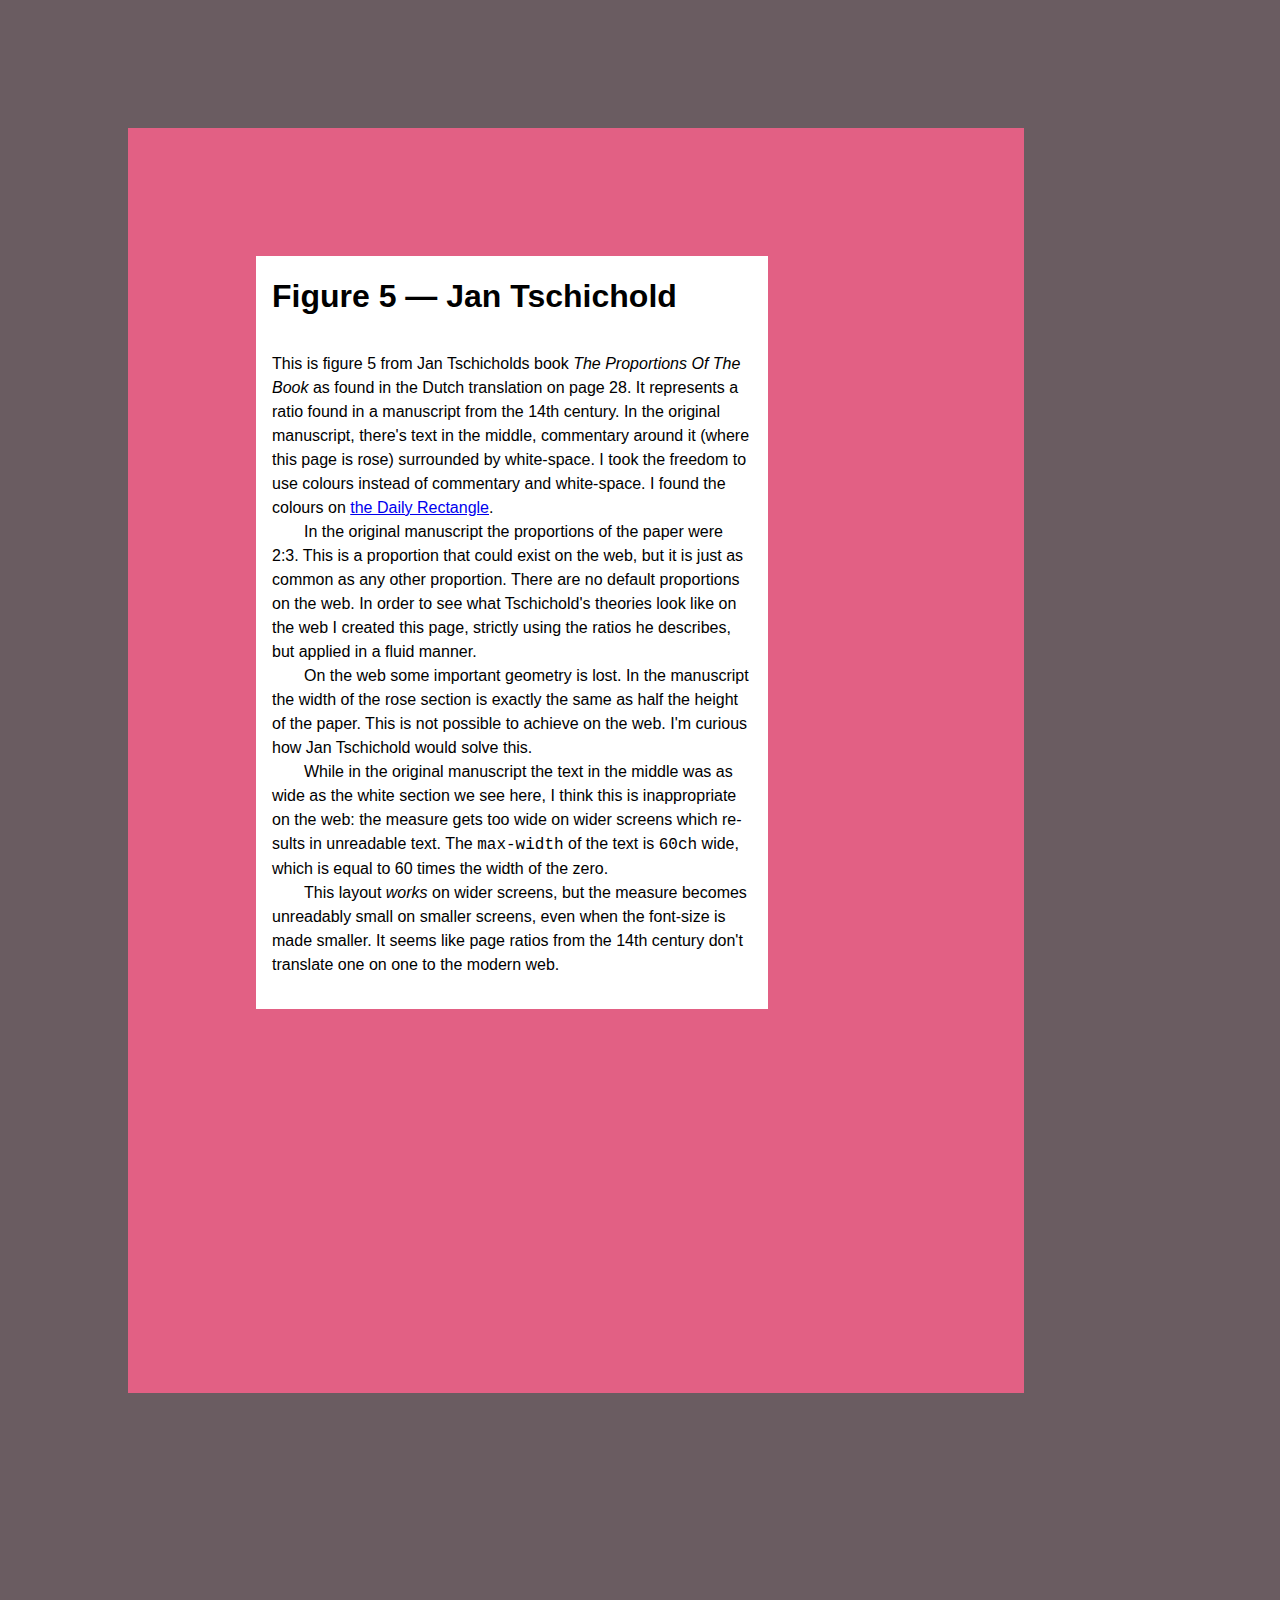
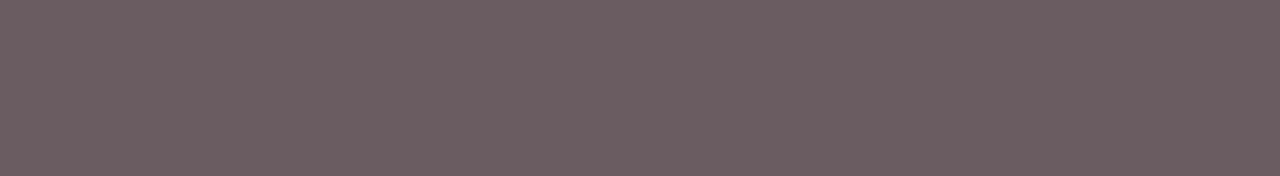
==== figure-5/index.html @ b285332f "Added figure 5" ====
<!doctype html>
<html lang="en">
<head>
	<meta charset="utf-8">
	<meta name="viewport" content="width=device-width, initial-scale=1">
	<title>Figure 5 — Tschichold</title>
<style>
html {
    background: hsla(339,7%,39%,1);
}
body {
    font: 100%/1.5 "Fedra Sans Screen Regular",helvetica,arial,sans-serif;
    margin: 10% 20% 30% 10%;
    padding: 10% 20% 30% 10%;
    background: hsla(343,69%,63%,1);
}
@media (max-width: 30em) {
    body {
        font-size: .8em;
    }
}
article {
    background: white;
    overflow: hidden;
    padding: 1em;
}
h1 {
    font-family: "Charlie Bold",helvetica,arial,sans-serif;
    margin: 0 0 1em;
    max-width: 20em;
    max-width: 70ch;
}
p {
    margin: 1em 0;
    max-width: 25em;
    max-width: 60ch;
    -webkit-hyphens: auto;
    -moz-hyphens: auto;
    hyphens: auto;
}
p + p {
    margin: -1em 0 1em;
    text-indent: 2em;
}
em, i, cite {
    font-family: "Fedra Sans Screen Italic",helvetica,arial,sans-serif;
}
code, kbd {
    font-family: "Fedra Mono Screen Regular",Consolas,Monaco,'Andale Mono',monospace;
}

/*
* Webfonts served by Typotheque.com
*
* To make the font files as small as possible,
* most glyphs and OpenType features were removed.
* To edit the fonts, add more language support,
* log it to your Typotheque account:
* http://www.typotheque.com/my_account/webfonts
*
* The Typotheque Font Software is protected under domestic
* and international trademark and copyright law.
* Modifying, reverse engineering or otherwise copying
* of Typotheque Font Software is illegal.
* http://www.typotheque.com/licensing/
*
* (c) 2014, Typotheque
* Generated: 2014-05-18 09:53:34
*/

@font-face {
	font-family: "Fedra Sans Screen Regular";
	src: url("https://s3-eu-west-1.amazonaws.com/fonts-ireland.typotheque.com/WF-023273-006956-000449-1400406838.eot");
	src: url("https://s3-eu-west-1.amazonaws.com/fonts-ireland.typotheque.com/WF-023273-006956-000449-1400406838.eot?#iefix") format("embedded-opentype"), url("https://s3-eu-west-1.amazonaws.com/fonts-ireland.typotheque.com/WF-023273-006956-000449-1400406838.woff") format("woff"), url("https://s3-eu-west-1.amazonaws.com/fonts-ireland.typotheque.com/WF-023273-006956-000449-1400406838.svg#typotheque_webfonts_service") format("svg");
	font-style: normal;
	font-weight: normal;
	font-stretch: normal;
	}
@font-face {
	font-family: "Fedra Sans Screen Bold";
	src: url("https://s3-eu-west-1.amazonaws.com/fonts-ireland.typotheque.com/WF-023273-006956-000450-1400406841.eot");
	src: url("https://s3-eu-west-1.amazonaws.com/fonts-ireland.typotheque.com/WF-023273-006956-000450-1400406841.eot?#iefix") format("embedded-opentype"), url("https://s3-eu-west-1.amazonaws.com/fonts-ireland.typotheque.com/WF-023273-006956-000450-1400406841.woff") format("woff"), url("https://s3-eu-west-1.amazonaws.com/fonts-ireland.typotheque.com/WF-023273-006956-000450-1400406841.svg#typotheque_webfonts_service") format("svg");
	font-style: normal;
	font-weight: bold;
	font-stretch: normal;
	}
@font-face {
	font-family: "Fedra Sans Screen Italic";
	src: url("https://s3-eu-west-1.amazonaws.com/fonts-ireland.typotheque.com/WF-023273-006956-000451-1400406843.eot");
	src: url("https://s3-eu-west-1.amazonaws.com/fonts-ireland.typotheque.com/WF-023273-006956-000451-1400406843.eot?#iefix") format("embedded-opentype"), url("https://s3-eu-west-1.amazonaws.com/fonts-ireland.typotheque.com/WF-023273-006956-000451-1400406843.woff") format("woff"), url("https://s3-eu-west-1.amazonaws.com/fonts-ireland.typotheque.com/WF-023273-006956-000451-1400406843.svg#typotheque_webfonts_service") format("svg");
	font-style: italic;
	font-weight: normal;
	font-stretch: normal;
	}
@font-face {
	font-family: "Fedra Sans Screen Bold Italic";
	src: url("https://s3-eu-west-1.amazonaws.com/fonts-ireland.typotheque.com/WF-023273-006956-000452-1400406846.eot");
	src: url("https://s3-eu-west-1.amazonaws.com/fonts-ireland.typotheque.com/WF-023273-006956-000452-1400406846.eot?#iefix") format("embedded-opentype"), url("https://s3-eu-west-1.amazonaws.com/fonts-ireland.typotheque.com/WF-023273-006956-000452-1400406846.woff") format("woff"), url("https://s3-eu-west-1.amazonaws.com/fonts-ireland.typotheque.com/WF-023273-006956-000452-1400406846.svg#typotheque_webfonts_service") format("svg");
	font-style: italic;
	font-weight: bold;
	font-stretch: normal;
	}
@font-face {
	font-family: "Fedra Mono Screen Regular";
	src: url("https://s3-eu-west-1.amazonaws.com/fonts-ireland.typotheque.com/WF-023273-006956-000485-1400406848.eot");
	src: url("https://s3-eu-west-1.amazonaws.com/fonts-ireland.typotheque.com/WF-023273-006956-000485-1400406848.eot?#iefix") format("embedded-opentype"), url("https://s3-eu-west-1.amazonaws.com/fonts-ireland.typotheque.com/WF-023273-006956-000485-1400406848.woff") format("woff"), url("https://s3-eu-west-1.amazonaws.com/fonts-ireland.typotheque.com/WF-023273-006956-000485-1400406848.svg#typotheque_webfonts_service") format("svg");
	font-style: normal;
	font-weight: normal;
	font-stretch: normal;
	}
@font-face {
	font-family: "Charlie Bold";
	src: url("https://s3-eu-west-1.amazonaws.com/fonts-ireland.typotheque.com/WF-023273-006956-000509-1400406853.eot");
	src: url("https://s3-eu-west-1.amazonaws.com/fonts-ireland.typotheque.com/WF-023273-006956-000509-1400406853.eot?#iefix") format("embedded-opentype"), url("https://s3-eu-west-1.amazonaws.com/fonts-ireland.typotheque.com/WF-023273-006956-000509-1400406853.woff") format("woff"), url("https://s3-eu-west-1.amazonaws.com/fonts-ireland.typotheque.com/WF-023273-006956-000509-1400406853.svg#typotheque_webfonts_service") format("svg");
	font-style: normal;
	font-weight: bold;
	font-stretch: normal;
	}

</style>
</head>
<body>
<article>
    <h1>Figure 5 — Jan Tschichold</h1>
    <p>
        This is figure 5 from Jan Tschicholds book <cite>The Proportions Of The Book</cite> as found in the Dutch translation on page 28. It represents a ratio found in a manuscript from the 14th century. In the original manuscript, there's text in the middle, commentary around it (where this page is rose) surrounded by white-space. I took the freedom to use colours instead of commentary and white-space. I found the colours on <a href="http://ghehehe.nl/the-daily-rectangle/?i=1399964458-339-7-39-343-70-63-141-734.svg">the Daily Rectangle</a>.
    </p>
    <p>
        In the original manuscript the proportions of the paper were 2:3. This is a proportion that could exist on the web, but it is just as common as any other proportion. There are no default proportions on the web. In order to see what Tschichold's theories look like on the web I created this page, strictly using the ratios he describes, but applied in a fluid manner.
    </p>
    <p>
        On the web some important geometry is lost. In the manuscript the width of the rose section is exactly the same as half the height of the paper. This is not possible to achieve on the web. I'm curious how Jan Tschichold would solve this.
    </p>
    <p>
        While in the original manuscript the text in the middle was as wide as the white section we see here, I think this is inappropriate on the web: the measure gets too wide on wider screens which results in unreadable text. The <code>max-width</code> of the text is <code>60ch</code> wide, which is equal to 60 times the width of the zero.
    </p>
    <p>
        This layout <i>works</i> on wider screens, but the measure becomes unreadably small on smaller screens, even when the font-size is made smaller. It seems like page ratios from the 14th century don't translate one on one to the modern web.
    </p>
</article>
</body>
</html>
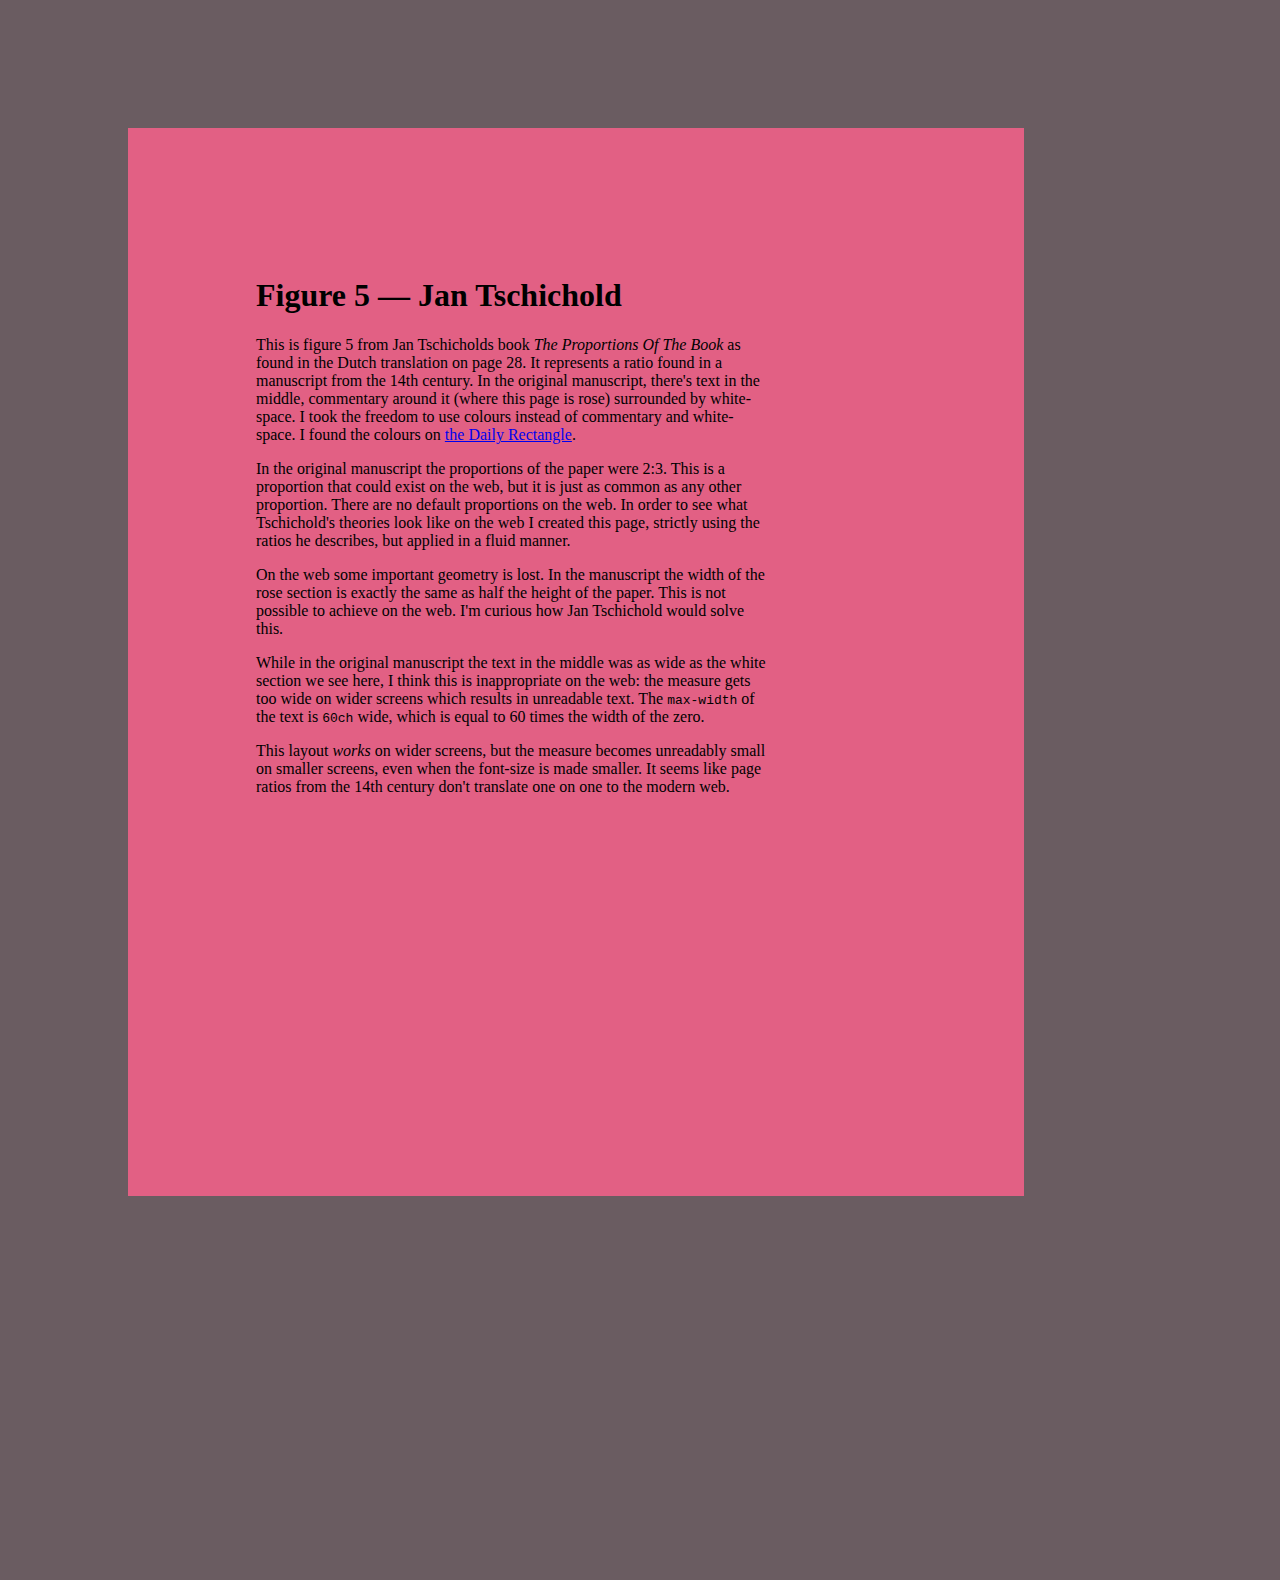
==== commit e18b3901: "Removed all typography" ====
--- a/figure-5/index.html
+++ b/figure-5/index.html
@@ -4,12 +4,13 @@
 	<meta charset="utf-8">
 	<meta name="viewport" content="width=device-width, initial-scale=1">
 	<title>Figure 5 — Tschichold</title>
+	<link rel="stylesheet" href="http://fonts.typotheque.com/WF-023273-006956.css">
+	<link rel="stylesheet" href="../css/typography.css">
 <style>
 html {
     background: hsla(339,7%,39%,1);
 }
 body {
-    font: 100%/1.5 "Fedra Sans Screen Regular",helvetica,arial,sans-serif;
     margin: 10% 20% 30% 10%;
     padding: 10% 20% 30% 10%;
     background: hsla(343,69%,63%,1);
@@ -19,103 +20,6 @@
         font-size: .8em;
     }
 }
-article {
-    background: white;
-    overflow: hidden;
-    padding: 1em;
-}
-h1 {
-    font-family: "Charlie Bold",helvetica,arial,sans-serif;
-    margin: 0 0 1em;
-    max-width: 20em;
-    max-width: 70ch;
-}
-p {
-    margin: 1em 0;
-    max-width: 25em;
-    max-width: 60ch;
-    -webkit-hyphens: auto;
-    -moz-hyphens: auto;
-    hyphens: auto;
-}
-p + p {
-    margin: -1em 0 1em;
-    text-indent: 2em;
-}
-em, i, cite {
-    font-family: "Fedra Sans Screen Italic",helvetica,arial,sans-serif;
-}
-code, kbd {
-    font-family: "Fedra Mono Screen Regular",Consolas,Monaco,'Andale Mono',monospace;
-}
-
-/*
-* Webfonts served by Typotheque.com
-*
-* To make the font files as small as possible,
-* most glyphs and OpenType features were removed.
-* To edit the fonts, add more language support,
-* log it to your Typotheque account:
-* http://www.typotheque.com/my_account/webfonts
-*
-* The Typotheque Font Software is protected under domestic
-* and international trademark and copyright law.
-* Modifying, reverse engineering or otherwise copying
-* of Typotheque Font Software is illegal.
-* http://www.typotheque.com/licensing/
-*
-* (c) 2014, Typotheque
-* Generated: 2014-05-18 09:53:34
-*/
-
-@font-face {
-	font-family: "Fedra Sans Screen Regular";
-	src: url("https://s3-eu-west-1.amazonaws.com/fonts-ireland.typotheque.com/WF-023273-006956-000449-1400406838.eot");
-	src: url("https://s3-eu-west-1.amazonaws.com/fonts-ireland.typotheque.com/WF-023273-006956-000449-1400406838.eot?#iefix") format("embedded-opentype"), url("https://s3-eu-west-1.amazonaws.com/fonts-ireland.typotheque.com/WF-023273-006956-000449-1400406838.woff") format("woff"), url("https://s3-eu-west-1.amazonaws.com/fonts-ireland.typotheque.com/WF-023273-006956-000449-1400406838.svg#typotheque_webfonts_service") format("svg");
-	font-style: normal;
-	font-weight: normal;
-	font-stretch: normal;
-	}
-@font-face {
-	font-family: "Fedra Sans Screen Bold";
-	src: url("https://s3-eu-west-1.amazonaws.com/fonts-ireland.typotheque.com/WF-023273-006956-000450-1400406841.eot");
-	src: url("https://s3-eu-west-1.amazonaws.com/fonts-ireland.typotheque.com/WF-023273-006956-000450-1400406841.eot?#iefix") format("embedded-opentype"), url("https://s3-eu-west-1.amazonaws.com/fonts-ireland.typotheque.com/WF-023273-006956-000450-1400406841.woff") format("woff"), url("https://s3-eu-west-1.amazonaws.com/fonts-ireland.typotheque.com/WF-023273-006956-000450-1400406841.svg#typotheque_webfonts_service") format("svg");
-	font-style: normal;
-	font-weight: bold;
-	font-stretch: normal;
-	}
-@font-face {
-	font-family: "Fedra Sans Screen Italic";
-	src: url("https://s3-eu-west-1.amazonaws.com/fonts-ireland.typotheque.com/WF-023273-006956-000451-1400406843.eot");
-	src: url("https://s3-eu-west-1.amazonaws.com/fonts-ireland.typotheque.com/WF-023273-006956-000451-1400406843.eot?#iefix") format("embedded-opentype"), url("https://s3-eu-west-1.amazonaws.com/fonts-ireland.typotheque.com/WF-023273-006956-000451-1400406843.woff") format("woff"), url("https://s3-eu-west-1.amazonaws.com/fonts-ireland.typotheque.com/WF-023273-006956-000451-1400406843.svg#typotheque_webfonts_service") format("svg");
-	font-style: italic;
-	font-weight: normal;
-	font-stretch: normal;
-	}
-@font-face {
-	font-family: "Fedra Sans Screen Bold Italic";
-	src: url("https://s3-eu-west-1.amazonaws.com/fonts-ireland.typotheque.com/WF-023273-006956-000452-1400406846.eot");
-	src: url("https://s3-eu-west-1.amazonaws.com/fonts-ireland.typotheque.com/WF-023273-006956-000452-1400406846.eot?#iefix") format("embedded-opentype"), url("https://s3-eu-west-1.amazonaws.com/fonts-ireland.typotheque.com/WF-023273-006956-000452-1400406846.woff") format("woff"), url("https://s3-eu-west-1.amazonaws.com/fonts-ireland.typotheque.com/WF-023273-006956-000452-1400406846.svg#typotheque_webfonts_service") format("svg");
-	font-style: italic;
-	font-weight: bold;
-	font-stretch: normal;
-	}
-@font-face {
-	font-family: "Fedra Mono Screen Regular";
-	src: url("https://s3-eu-west-1.amazonaws.com/fonts-ireland.typotheque.com/WF-023273-006956-000485-1400406848.eot");
-	src: url("https://s3-eu-west-1.amazonaws.com/fonts-ireland.typotheque.com/WF-023273-006956-000485-1400406848.eot?#iefix") format("embedded-opentype"), url("https://s3-eu-west-1.amazonaws.com/fonts-ireland.typotheque.com/WF-023273-006956-000485-1400406848.woff") format("woff"), url("https://s3-eu-west-1.amazonaws.com/fonts-ireland.typotheque.com/WF-023273-006956-000485-1400406848.svg#typotheque_webfonts_service") format("svg");
-	font-style: normal;
-	font-weight: normal;
-	font-stretch: normal;
-	}
-@font-face {
-	font-family: "Charlie Bold";
-	src: url("https://s3-eu-west-1.amazonaws.com/fonts-ireland.typotheque.com/WF-023273-006956-000509-1400406853.eot");
-	src: url("https://s3-eu-west-1.amazonaws.com/fonts-ireland.typotheque.com/WF-023273-006956-000509-1400406853.eot?#iefix") format("embedded-opentype"), url("https://s3-eu-west-1.amazonaws.com/fonts-ireland.typotheque.com/WF-023273-006956-000509-1400406853.woff") format("woff"), url("https://s3-eu-west-1.amazonaws.com/fonts-ireland.typotheque.com/WF-023273-006956-000509-1400406853.svg#typotheque_webfonts_service") format("svg");
-	font-style: normal;
-	font-weight: bold;
-	font-stretch: normal;
-	}
 
 </style>
 </head>
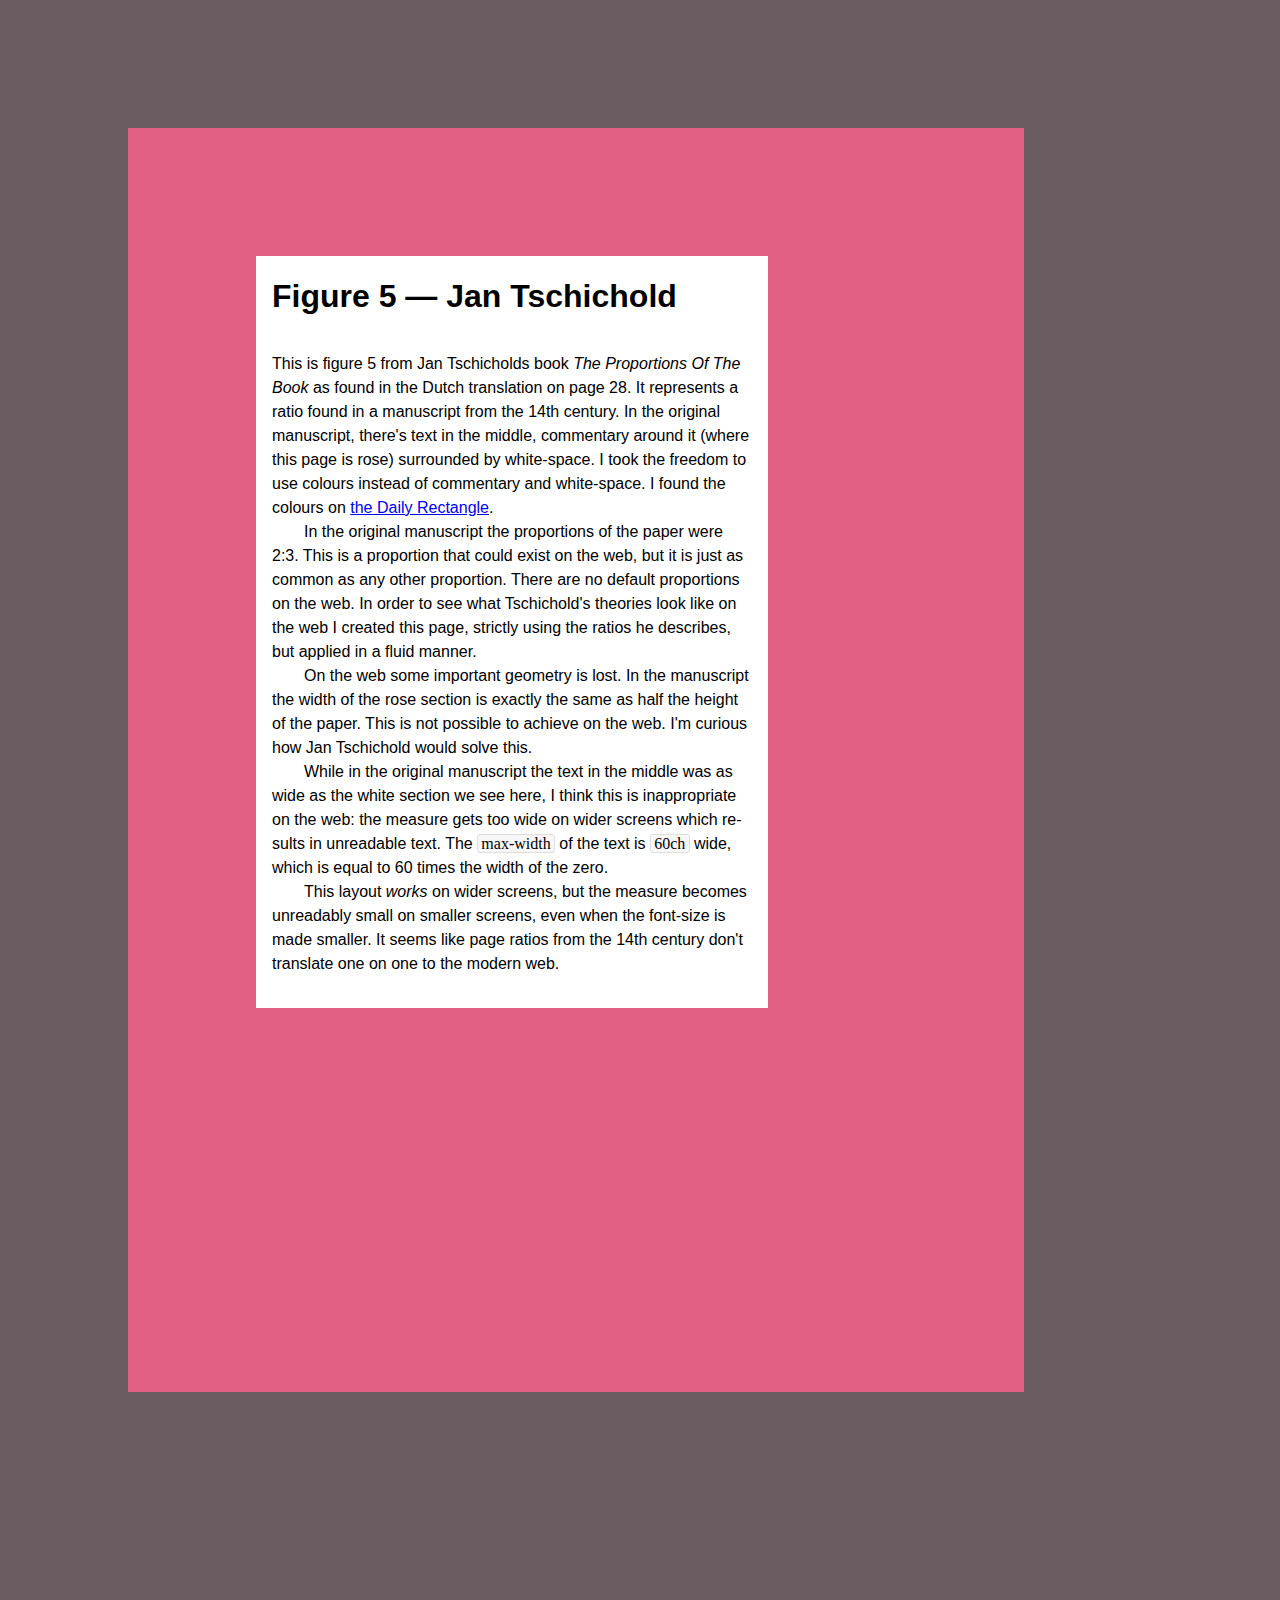
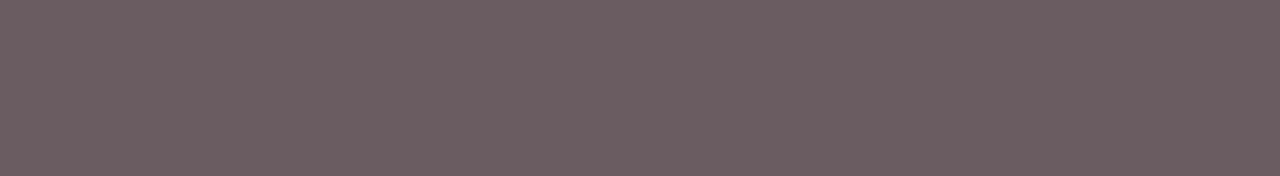
==== commit e5d3cfb8: "Changed the title" ====
--- a/figure-5/index.html
+++ b/figure-5/index.html
@@ -3,7 +3,7 @@
 <head>
 	<meta charset="utf-8">
 	<meta name="viewport" content="width=device-width, initial-scale=1">
-	<title>Figure 5 — Tschichold</title>
+	<title>Figure 5 — The Proportions of the Book — Jan Tschichold</title>
 	<link rel="stylesheet" href="http://fonts.typotheque.com/WF-023273-006956.css">
 	<link rel="stylesheet" href="../css/typography.css">
 <style>
--- a/css/typography.css
+++ b/css/typography.css
@@ -0,0 +1,52 @@
+body {
+    font: 100%/1.5 "Fedra Sans Screen Regular",helvetica,arial,sans-serif;
+}
+article {
+    background: white;
+    overflow: hidden;
+    padding: 1em;
+}
+h1 {
+    font-family: "Charlie Bold",helvetica,arial,sans-serif;
+    margin: 0 0 1em;
+    max-width: 20em;
+    max-width: 70ch;
+}
+p {
+    margin: 1em 0;
+    max-width: 25em;
+    max-width: 60ch;
+    -webkit-hyphens: auto;
+    -moz-hyphens: auto;
+    hyphens: auto;
+}
+p + p {
+    margin: -1em 0 1em;
+    text-indent: 2em;
+}
+
+b,
+em strong {
+    font-family: "Fedra Sans Screen Bold", helvetica, arial, sans-serif;
+    font-weight: bold;
+    font-style: normal;
+}
+em, i, q, cite {
+    font-family: "Fedra Sans Screen Italic", helvetica, arial, sans-serif;
+    font-style: italic;
+}
+strong {
+    font-family: "Fedra Sans Screen Bold Italic", helvetica, arial, sans-serif;
+    font-style: italic;
+    font-weight: bold;
+}
+code, pre, kbd {
+    font-family: "Fedra Mono Screen Regular";
+    font-weight: normal !important;
+}
+p > code, kbd {
+    border: 1px solid hsl(0, 0%, 87%);
+    background: hsl(0, 0%, 97%);
+    border-radius: 0.188em;
+    padding: 0 .2em;
+}
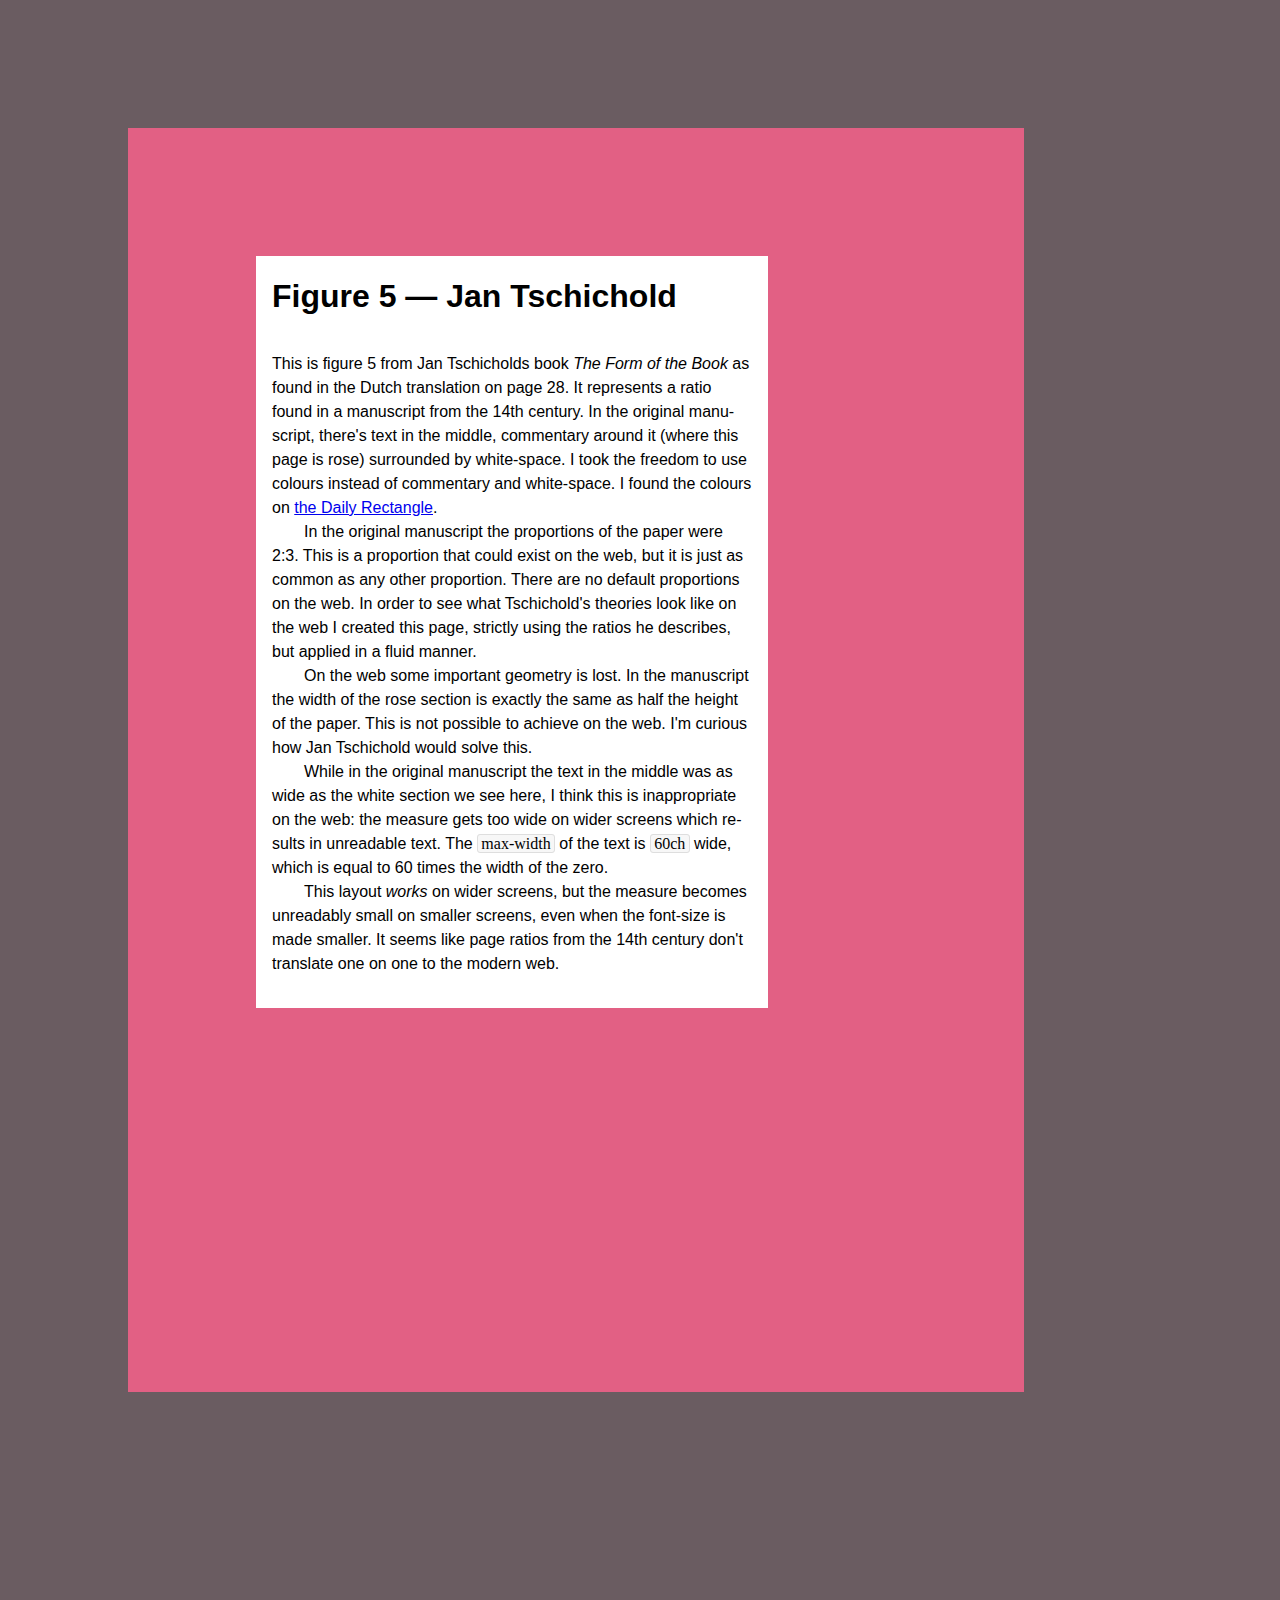
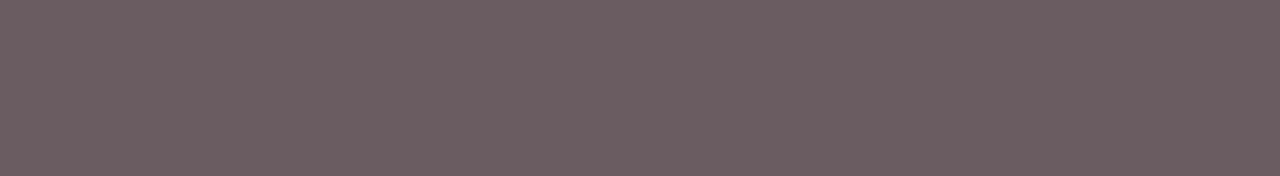
==== commit 4cc22245: "Corrected the title of the book" ====
--- a/figure-5/index.html
+++ b/figure-5/index.html
@@ -3,7 +3,7 @@
 <head>
 	<meta charset="utf-8">
 	<meta name="viewport" content="width=device-width, initial-scale=1">
-	<title>Figure 5 — The Proportions of the Book — Jan Tschichold</title>
+	<title>Figure 5 — The Form of the Book — Jan Tschichold</title>
 	<link rel="stylesheet" href="http://fonts.typotheque.com/WF-023273-006956.css">
 	<link rel="stylesheet" href="../css/typography.css">
 <style>
@@ -27,7 +27,7 @@
 <article>
     <h1>Figure 5 — Jan Tschichold</h1>
     <p>
-        This is figure 5 from Jan Tschicholds book <cite>The Proportions Of The Book</cite> as found in the Dutch translation on page 28. It represents a ratio found in a manuscript from the 14th century. In the original manuscript, there's text in the middle, commentary around it (where this page is rose) surrounded by white-space. I took the freedom to use colours instead of commentary and white-space. I found the colours on <a href="http://ghehehe.nl/the-daily-rectangle/?i=1399964458-339-7-39-343-70-63-141-734.svg">the Daily Rectangle</a>.
+        This is figure 5 from Jan Tschicholds book <cite>The Form of the Book</cite> as found in the Dutch translation on page 28. It represents a ratio found in a manuscript from the 14th century. In the original manuscript, there's text in the middle, commentary around it (where this page is rose) surrounded by white-space. I took the freedom to use colours instead of commentary and white-space. I found the colours on <a href="http://ghehehe.nl/the-daily-rectangle/?i=1399964458-339-7-39-343-70-63-141-734.svg">the Daily Rectangle</a>.
     </p>
     <p>
         In the original manuscript the proportions of the paper were 2:3. This is a proportion that could exist on the web, but it is just as common as any other proportion. There are no default proportions on the web. In order to see what Tschichold's theories look like on the web I created this page, strictly using the ratios he describes, but applied in a fluid manner.
